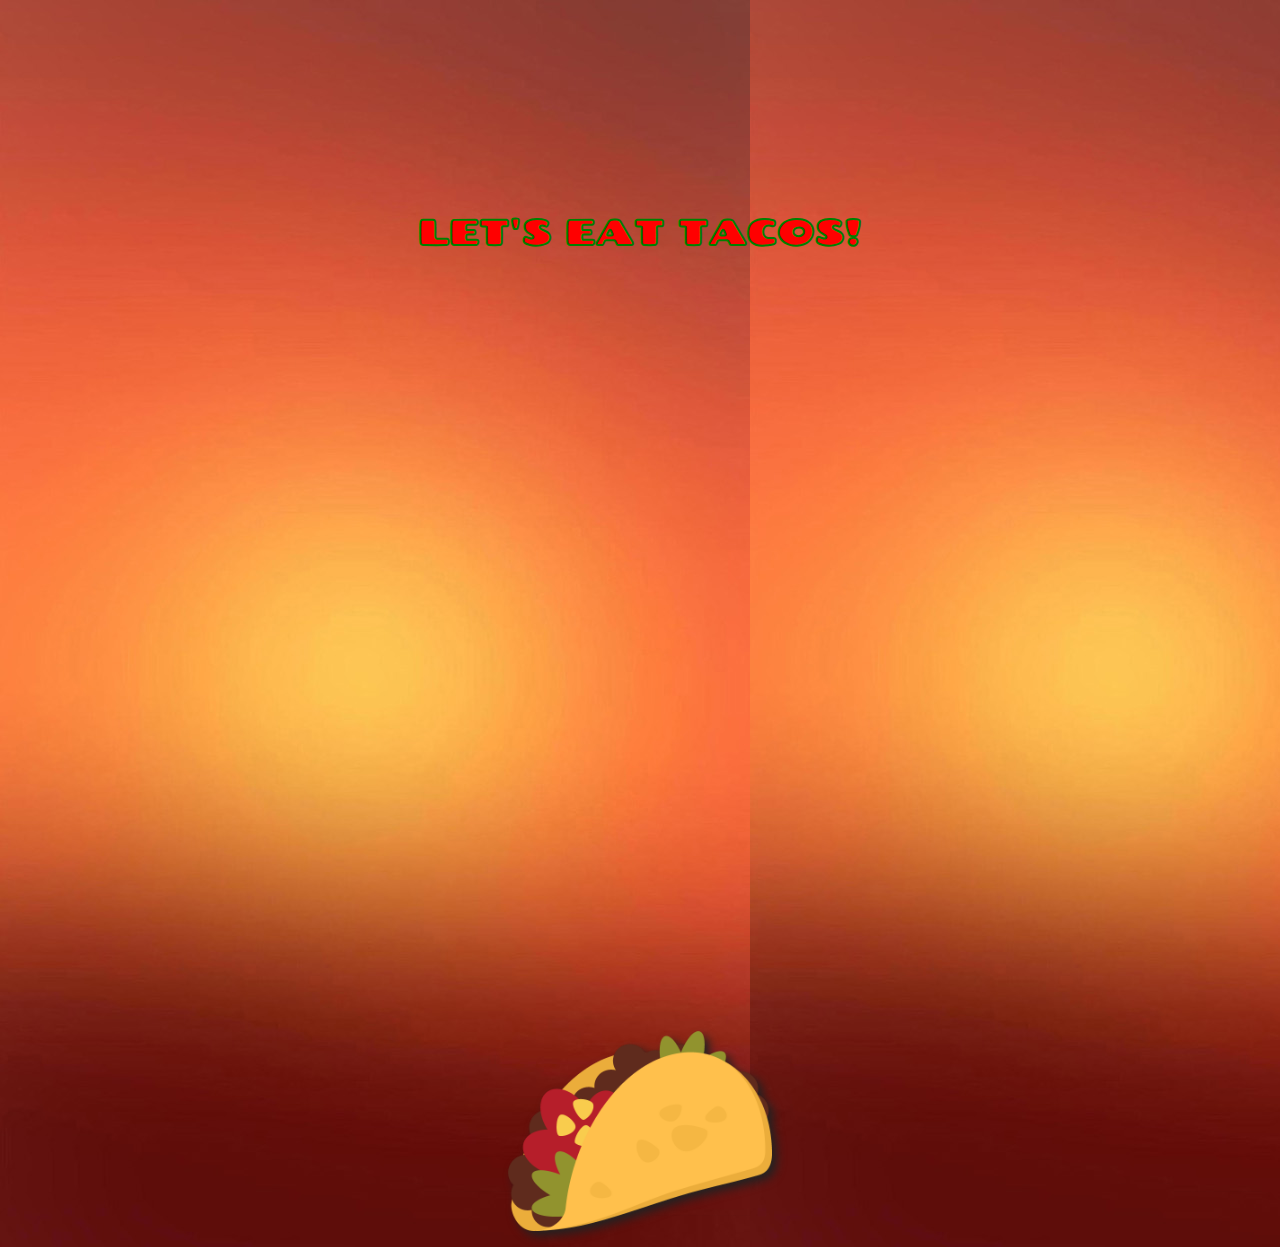
==== index.html @ c85a87d1 "updated front page layout" ====
<!DOCTYPE html>
<html lang="en">
<head>
    <meta charset="UTF-8">

    <title>Tacos</title>
    <link href="https://fonts.googleapis.com/css?family=Chango" rel="stylesheet">
    <link rel="stylesheet" href="http://maxcdn.bootstrapcdn.com/bootstrap/3.3.7/css/bootstrap.min.css">
    <meta name="viewport" content="initial-scale=1, user-scalable=no">
    <link rel="stylesheet" href="style.css" type="text/css">
</head>
<body>
<div class="container">
    <div class="main">
        <div class="col-xs-12">
            <h1 class="text-center">LET'S EAT TACOS!</h1>
        </div>
        <div class="col-xs-12">
            <div class="form-group text-center input">
                <!--<input type="text" class="form-control" id="input" placeholder="Search">-->
                <button type="image" id="button"><img id="buttonImage" src="images/nicetaco.png"></button>
            </div>
        </div>
    </div>
</div>
</body>
</html>
---- style.css ----
.main {
    margin-top: 15vw;
    color: red;
    -webkit-text-stroke: 2px green;
    font-family: Chango;
}
body {
    /*background-color: green;*/
    background-image: url(images/Gradient.jpg);
    background-size: auto;
}
#taco{
    height: 100px;
    width: 125px;
}
#button{
    background-color: transparent;
    border: none;
    margin-top: 60vw;
}
#button:focus{
    outline: none;
}
#button:active #buttonImage{
    filter: drop-shadow(2px 2px 2px #222);
    -webkit-filter: drop-shadow(2px 2px 2px #222);
    height: 190px;

}

#buttonImage{
    height: 200px;
    filter: drop-shadow(7px 7px 7px #222);
    -webkit-filter: drop-shadow(5px 5px 5px #222);
}
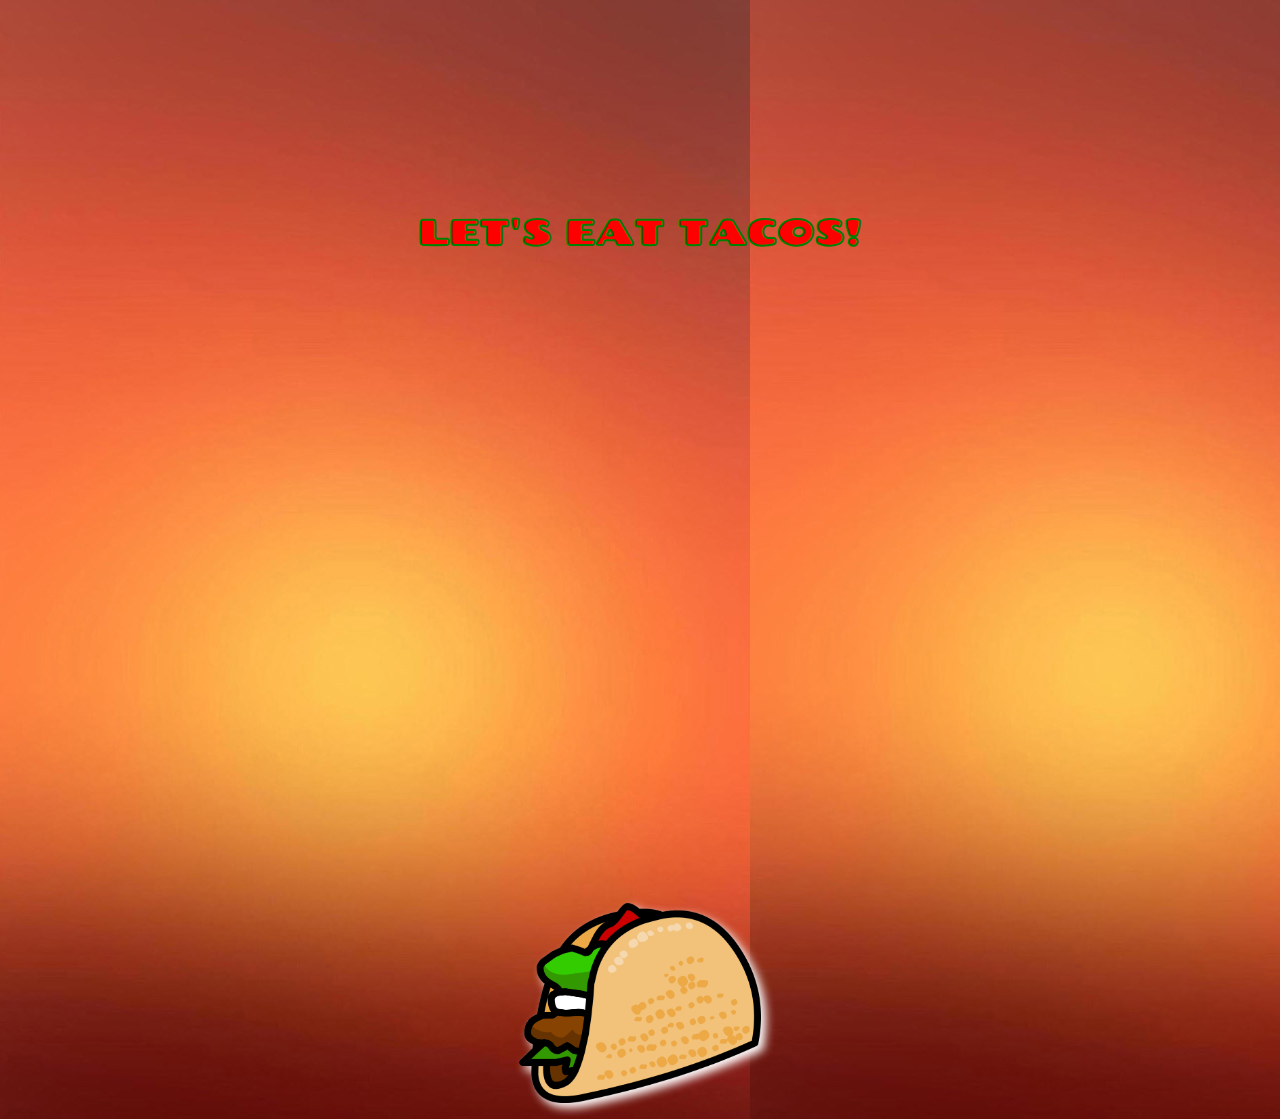
==== commit aa35596f: "skeleton updated" ====
--- a/index.html
+++ b/index.html
@@ -9,16 +9,16 @@
     <meta name="viewport" content="initial-scale=1, user-scalable=no">
     <link rel="stylesheet" href="style.css" type="text/css">
 </head>
-<body>
+<body id="front">
 <div class="container">
-    <div class="main">
+    <div class="frontMain">
         <div class="col-xs-12">
             <h1 class="text-center">LET'S EAT TACOS!</h1>
         </div>
         <div class="col-xs-12">
             <div class="form-group text-center input">
                 <!--<input type="text" class="form-control" id="input" placeholder="Search">-->
-                <button type="image" id="button"><img id="buttonImage" src="images/nicetaco.png"></button>
+                <button type="image" id="button"><img id="buttonImage" src="images/Taco_pin_button.png"></button>
             </div>
         </div>
     </div>
--- a/style.css
+++ b/style.css
@@ -1,10 +1,10 @@
-.main {
+.frontMain {
     margin-top: 15vw;
     color: red;
     -webkit-text-stroke: 2px green;
     font-family: Chango;
 }
-body {
+#front{
     /*background-color: green;*/
     background-image: url(images/Gradient.jpg);
     background-size: auto;
@@ -16,20 +16,89 @@
 #button{
     background-color: transparent;
     border: none;
-    margin-top: 60vw;
+    margin-top: 50vw;
+    -webkit-animation: pulsate 1s ease-out;
+    -webkit-animation-iteration-count: infinite;
+}
+/*@-webkit-keyframes pulsate {*/
+    /*0% {-webkit-transform: scale(0.1, 0.1); opacity: 0.0;}*/
+    /*50% {opacity: 1.0;}*/
+    /*100% {-webkit-transform: scale(1.2, 1.2); opacity: 0.0;}*/
+/*}*/
+@-webkit-keyframes pulse {
+    0% {
+
+        height: 175px;
+    }
+    /*25% {*/
+
+        /*height: 160px;*/
+    /*}*/
+    50%{
+        height: 190px;
+    }
+    /*75%{*/
+        /*height: 180px;*/
+    /*}*/
+    100% {
+        height: 175px;
+    }
+}
+@keyframes pulse {
+    0% {
+
+        height: 175px;
+    }
+    /*25% {*/
+
+        /*height: 160px;*/
+    /*}*/
+    50%{
+        height: 190px;
+    }
+    /*75%{*/
+        /*height: 180px;*/
+    /*}*/
+    100% {
+        height: 175px;
+    }
 }
 #button:focus{
     outline: none;
 }
 #button:active #buttonImage{
-    filter: drop-shadow(2px 2px 2px #222);
-    -webkit-filter: drop-shadow(2px 2px 2px #222);
-    height: 190px;
+    filter: drop-shadow(2px 2px 2px white);
+    -webkit-filter: drop-shadow(2px 2px 2px white);
+    height: 175px;
+    animation: none;
 
 }
 
 #buttonImage{
+
     height: 200px;
-    filter: drop-shadow(7px 7px 7px #222);
-    -webkit-filter: drop-shadow(5px 5px 5px #222);
+    filter: drop-shadow(7px 7px 7px white);
+    -webkit-filter: drop-shadow(5px 5px 5px white);
+    animation: pulse 2s infinite;
+}
+
+#zipInput {
+    margin-top: -55px;
+}
+.storePic {
+    height: 110px;
+    width: 110px;
+    margin-left: -35px;
+}
+html, body {
+    height: 100%;
+    margin: 0;
+    padding: 0;
+}
+#map,#map2{
+    height: 30%;
+    width:100%;
+}
+
+.storeName {
 }